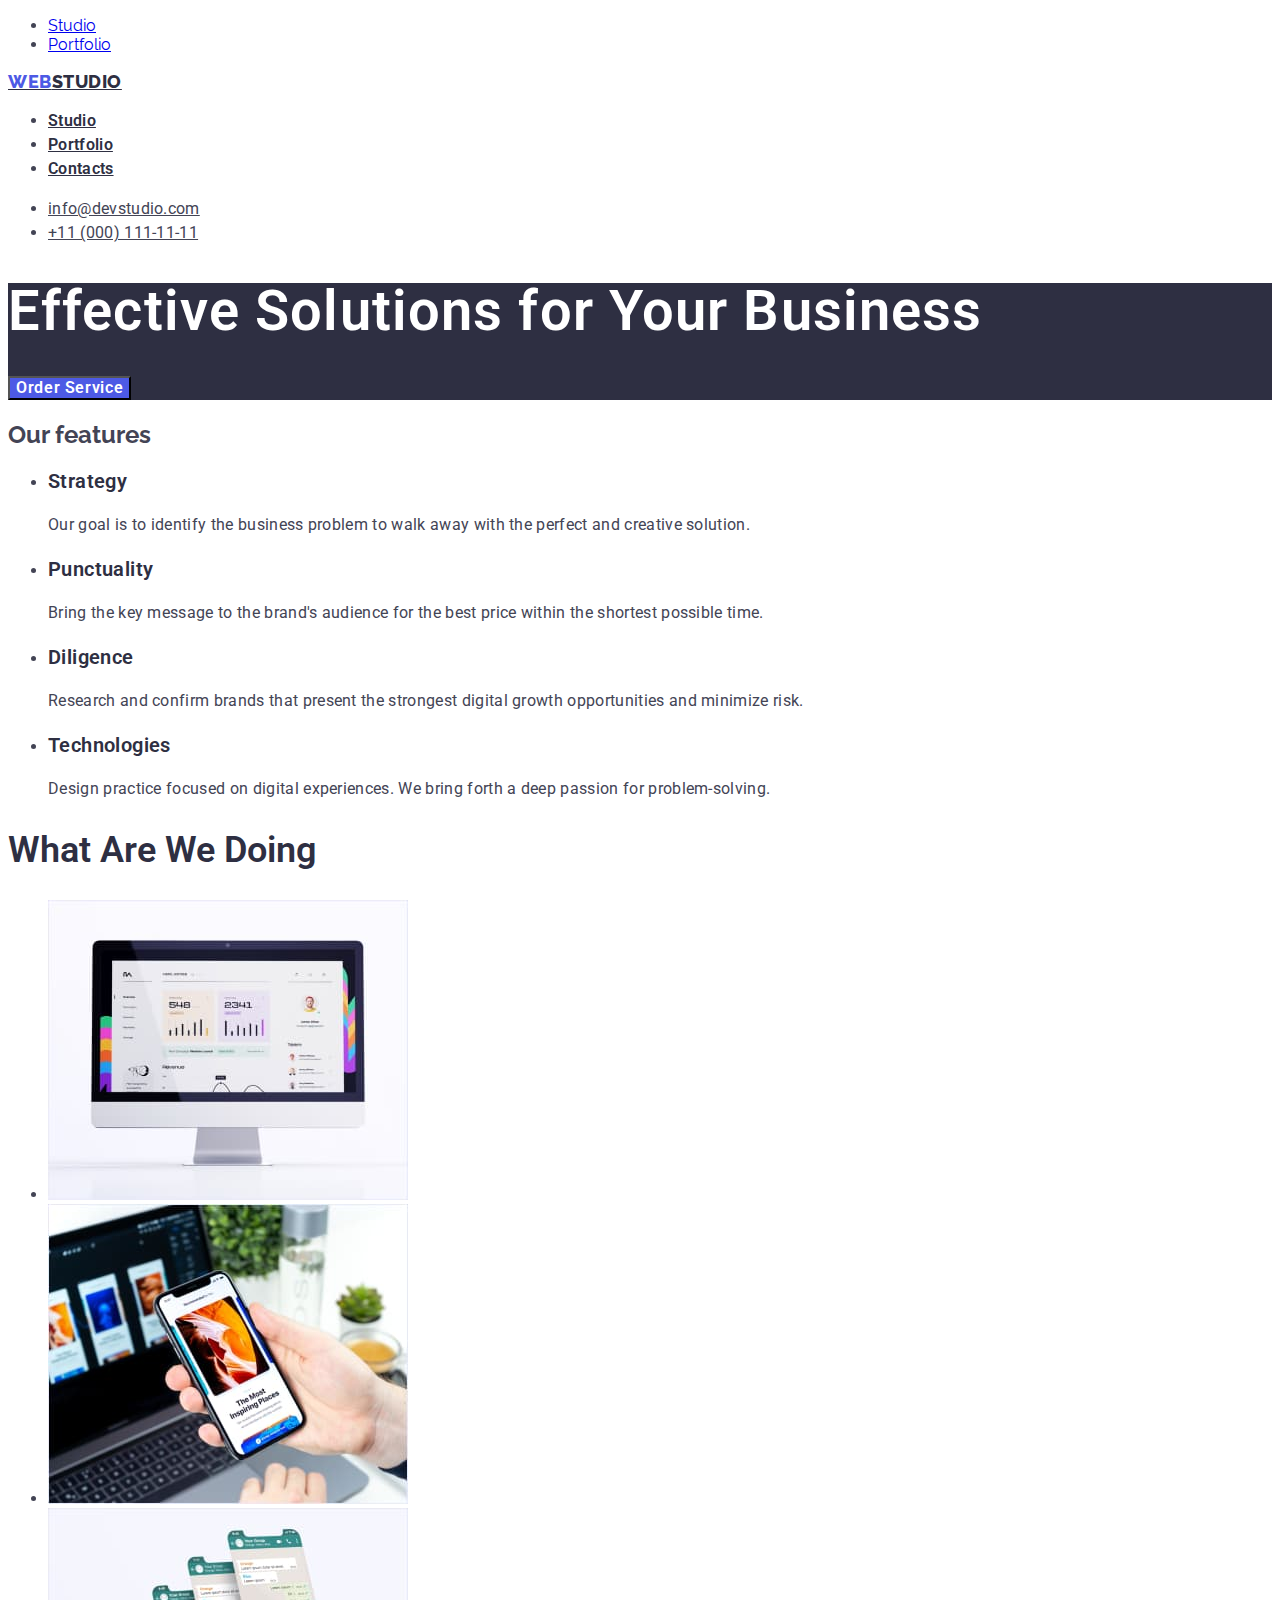
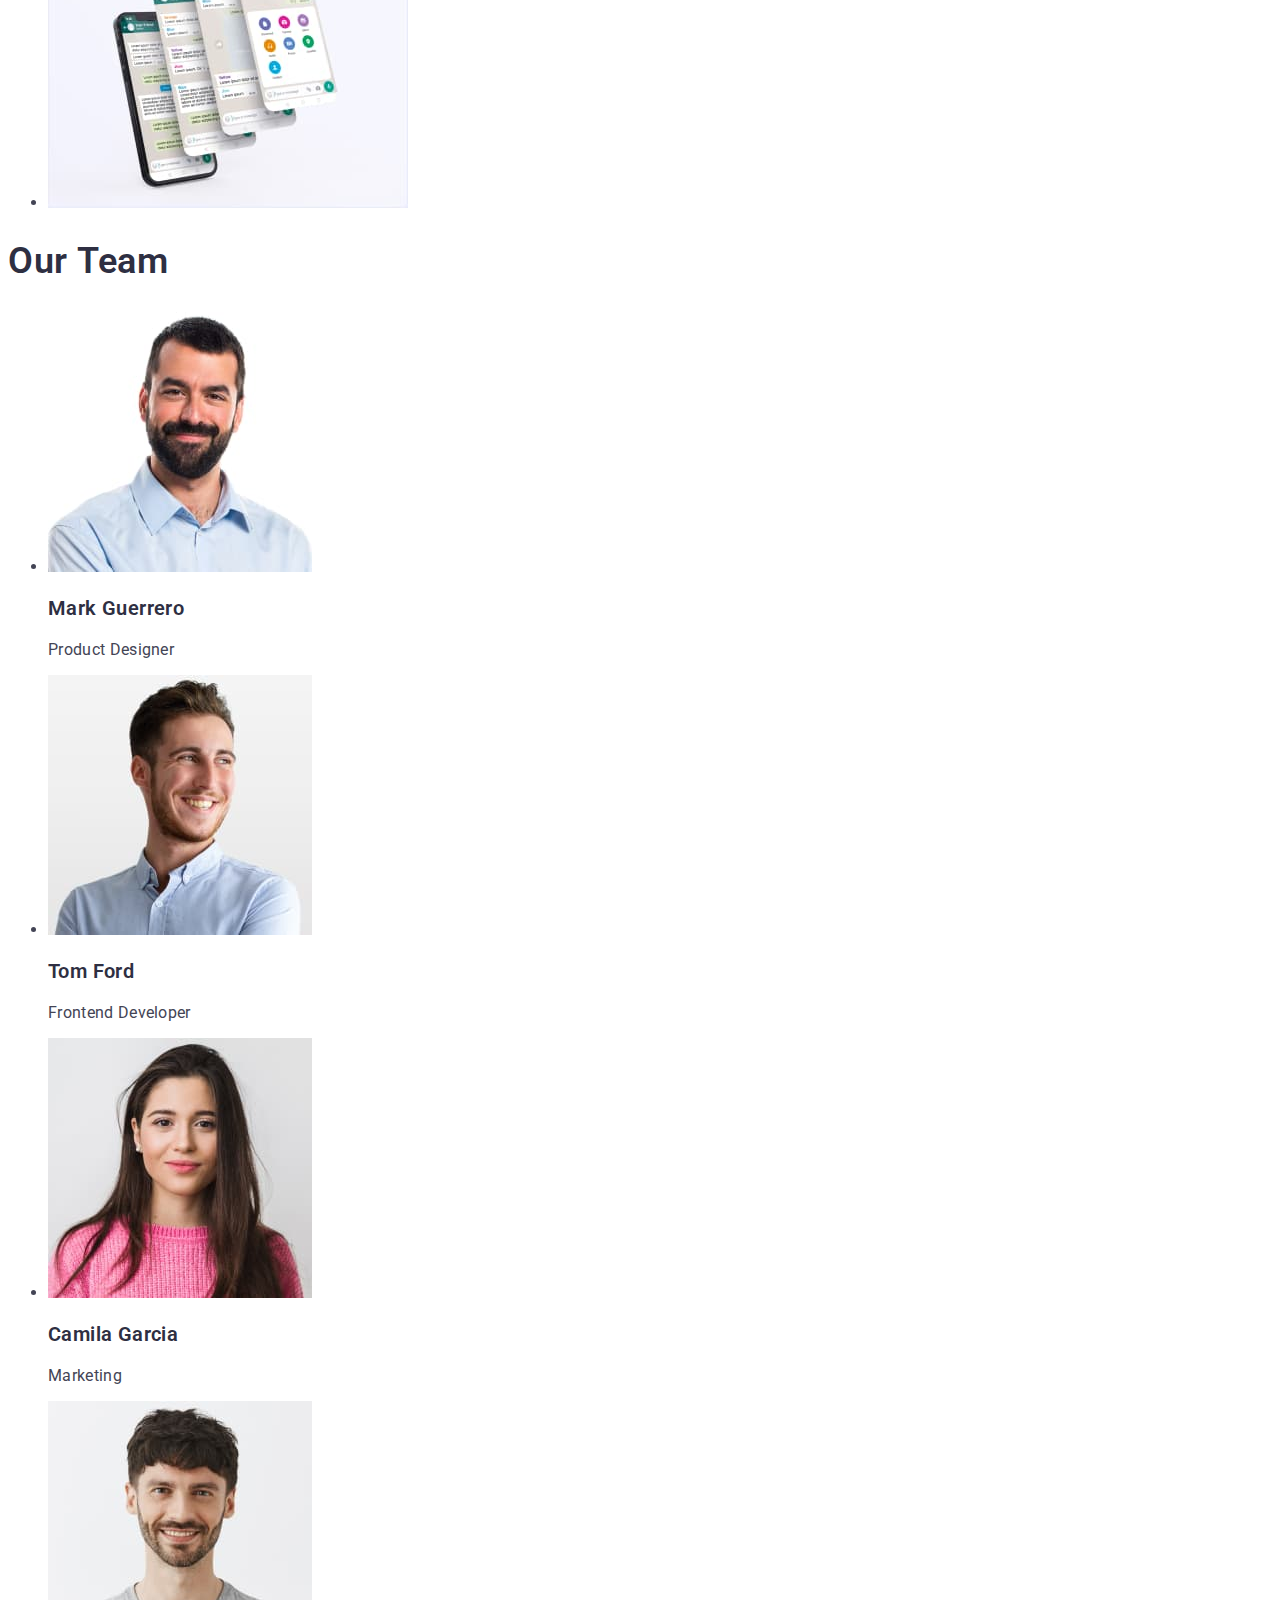
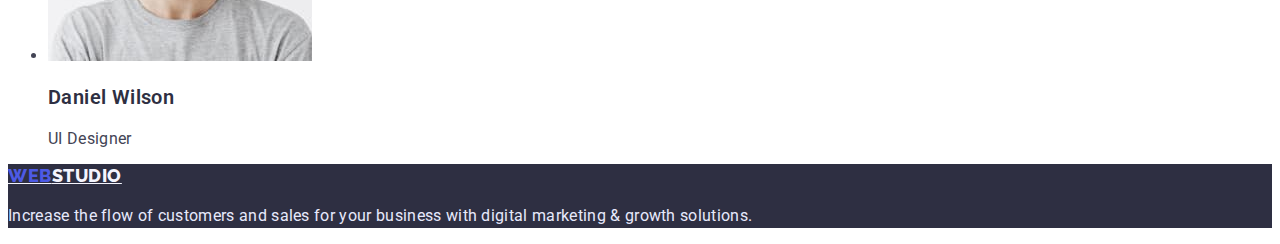
==== index.html @ ffb572b6 "homework2" ====
<!DOCTYPE html>
<html lang="en">
  <head>
    <meta charset="UTF-8" />
    <meta http-equiv="X-UA-Compatible" content="IE=edge" />
    <meta name="viewport" content="width=device-width, initial-scale=1.0" />
    <title>Webstudio</title>
    <link rel="preconnect" href="https://fonts.googleapis.com" />
    <link rel="preconnect" href="https://fonts.gstatic.com" crossorigin />
    <link
      href="https://fonts.googleapis.com/css2?family=Raleway:wght@700&family=Roboto:wght@400;500;700;900&display=swap"
      rel="stylesheet"
    />
    <link rel="stylesheet" href="./css/styles.css" />
  </head>
  <body>
    <header class="header">
      <nav class="nav">
        <ul class="list">
          <li><a href="./index.html">Studio</a></li>
          <li><a href="./portfolio.html">Portfolio</a></li>
        </ul>
        <a href="" class="logo"><span class="logo-main">Web</span>studio</a>
        <ul class="menu">
          <li><a class="menu-item" href="">Studio</a></li>
          <li><a class="menu-item" href="">Portfolio</a></li>
          <li><a class="menu-item" href="">Contacts</a></li>
        </ul>
      </nav>
      <ul>
        <li>
          <a class="email" href="mailto:info@devstudio.com"
            >info@devstudio.com</a
          >
        </li>
        <li>
          <a class="phone-number" href="tel:+11(000)111-11-11"
            >+11 (000) 111-11-11</a
          >
        </li>
      </ul>
    </header>
    <main class="main">
      <section class="tittle-section">
        <h1 class="tittle">Effective Solutions for Your Business</h1>
        <button class="modal-btn" type="button">Order Service</button>
      </section>

      <section class="our-features">
        <h2>Our features</h2>
        <ul class="features-list">
          <li>
            <h3 class="subtitle">Strategy</h3>

            <p class="description">
              Our goal is to identify the business problem to walk away with the
              perfect and creative solution.
            </p>
          </li>
          <li>
            <h3 class="subtitle">Punctuality</h3>
            <p class="description">
              Bring the key message to the brand's audience for the best price
              within the shortest possible time.
            </p>
          </li>
          <li>
            <h3 class="subtitle">Diligence</h3>
            <p class="description">
              Research and confirm brands that present the strongest digital
              growth opportunities and minimize risk.
            </p>
          </li>
          <li>
            <h3 class="subtitle">Technologies</h3>
            <p class="description">
              Design practice focused on digital experiences. We bring forth a
              deep passion for problem-solving.
            </p>
          </li>
        </ul>
      </section>
      <section>
        <h2 class="img-title">What Are We Doing</h2>
        <ul>
          <li>
            <img src="./images/description.jpg" alt="computer" width="360" />
          </li>
          <li>
            <img src="./images/description1.jpg" alt="devices" width="360" />
          </li>
          <li>
            <img src="./images/description2.jpg" alt="phone" width="360" />
          </li>
        </ul>
      </section>
      <section class="team-list">
        <h2 class="team-presentation">Our Team</h2>
        <ul>
          <li>
            <img src="./images/MarkGuerrero.jpg" alt="Our team" width="264" />
            <h3 class="names">Mark Guerrero</h3>
            <p class="job-title">Product Designer</p>
          </li>
          <li>
            <img src="./images/TomFord.jpg" alt="Our team" width="264" />
            <h3 class="names">Tom Ford</h3>
            <p class="job-title">Frontend Developer</p>
          </li>
          <li>
            <img src="./images/CamilaGarcia.jpg" alt="Our team" width="264" />
            <h3 class="names">Camila Garcia</h3>
            <p class="job-title">Marketing</p>
          </li>
          <li>
            <img src="./images/DanielWilson.jpg" alt="Our team" width="264" />
            <h3 class="names">Daniel Wilson</h3>
            <p class="job-title">UI Designer</p>
          </li>
        </ul>
      </section>
    </main>
    <footer class="footer">
      <a href="" class="logo-footer"
        ><span class="logo-main">Web</span>studio</a
      >
      <p class="footer-text">
        Increase the flow of customers and sales for your business with digital
        marketing & growth solutions.
      </p>
    </footer>
  </body>
</html>
---- css/styles.css ----
:root {
  --accent-color: #4d5ae5;
  --primary-text-color: #2e2f42;
  --text-color: #434455;
  --primary-font: 'Roboto', 'Raleway', sans-serif;
  --secondary-font: 'Raleway', 'Roboto', sans-serif;
}

body {
  font-family: var(--primary-font);
  font-family: var(--secondary-font);
  color: var(--accent-color);
  color: var(--primary-text-color);
  color: var(--text-color);
}

.logo-main {
  font-family: var(--secondary-font);
  font-weight: 800;
  font-size: 18px;
  line-height: 1.3;
  letter-spacing: 0.03em;
  text-transform: uppercase;
  color: var(--accent-color);
}

.logo {
  font-family: var(--secondary-font);
  font-weight: 800;
  font-size: 18px;
  line-height: 1.3;
  letter-spacing: 0.03em;
  text-transform: uppercase;
  color: var(--primary-text-color);
}

.menu-item {
  font-family: var(--primary-font);
  font-weight: 600;
  font-size: 16px;
  line-height: 1.5;
  letter-spacing: 0.02em;
  color: var(--primary-text-color);
}

.menu-item:hover,
.menu-item:focus {
  color: var(--accent-color);
}

.email,
.phone-number {
  font-family: var(--primary-font);
  font-size: 16px;
  line-height: 1.5;
  letter-spacing: 0.02em;
  color: var(--text-color);
}

.email:hover,
.email:focus {
  color: var(--accent-color);
}

.phone-number:hover,
.phone-number:focus {
  color: var(--accent-color);
}

.tittle-section {
  background: var(--primary-text-color);
}

.tittle {
  font-family: var(--primary-font);
  font-weight: 600;
  font-size: 56px;
  line-height: 1;
  letter-spacing: 0.02em;
  color: #ffffff;
}

.modal-btn {
  font-family: var(--primary-font);
  font-weight: 600;
  font-size: 16px;
  line-height: 1.1;
  letter-spacing: 0.04em;
  color: #ffffff;
  background: var(--accent-color);
  cursor: pointer;
}

.modal-btn:hover,
.modal-btn:focus {
  background: #404bbf;
  color: #ffffff;
}

.subtitle {
  font-family: var(--primary-font);
  font-weight: 600;
  font-size: 20px;
  line-height: 1.2;
  letter-spacing: 0.02em;
  color: var(--primary-text-color);
}

.description {
  font-family: var(--primary-font);
  font-size: 16px;
  line-height: 1.5;
  letter-spacing: 0.02em;
  color: var(--text-color);
}

.img-title {
  font-family: var(--primary-font);
  font-weight: 600;
  font-size: 36px;
  line-height: 1.1;
  color: var(--primary-text-color);
}

.team-presentation {
  font-family: var(--primary-font);
  font-weight: 600;
  font-size: 36px;
  line-height: 1.1;
  letter-spacing: 0.02em;
  color: var(--primary-text-color);
}

.names {
  font-family: var(--primary-font);
  font-weight: 600;
  font-size: 20px;
  line-height: 1.2;
  letter-spacing: 0.02em;
  color: var(--primary-text-color);
}

.job-title {
  font-family: var(--primary-font);
  font-size: 16px;
  line-height: 1.2;
  letter-spacing: 0.02em;
  color: var(--text-color);
}
.footer {
  background: var(--primary-text-color);
}

.logo-footer {
  font-family: var(--secondary-font);
  font-weight: 800;
  font-size: 18px;
  line-height: 1.1;
  letter-spacing: 0.03em;
  text-transform: uppercase;
  color: #f4f4fd;
}

.footer-text {
  font-family: var(--primary-font);
  font-size: 16px;
  line-height: 1.5;
  letter-spacing: 0.02em;
  color: #e7e9fc;
}
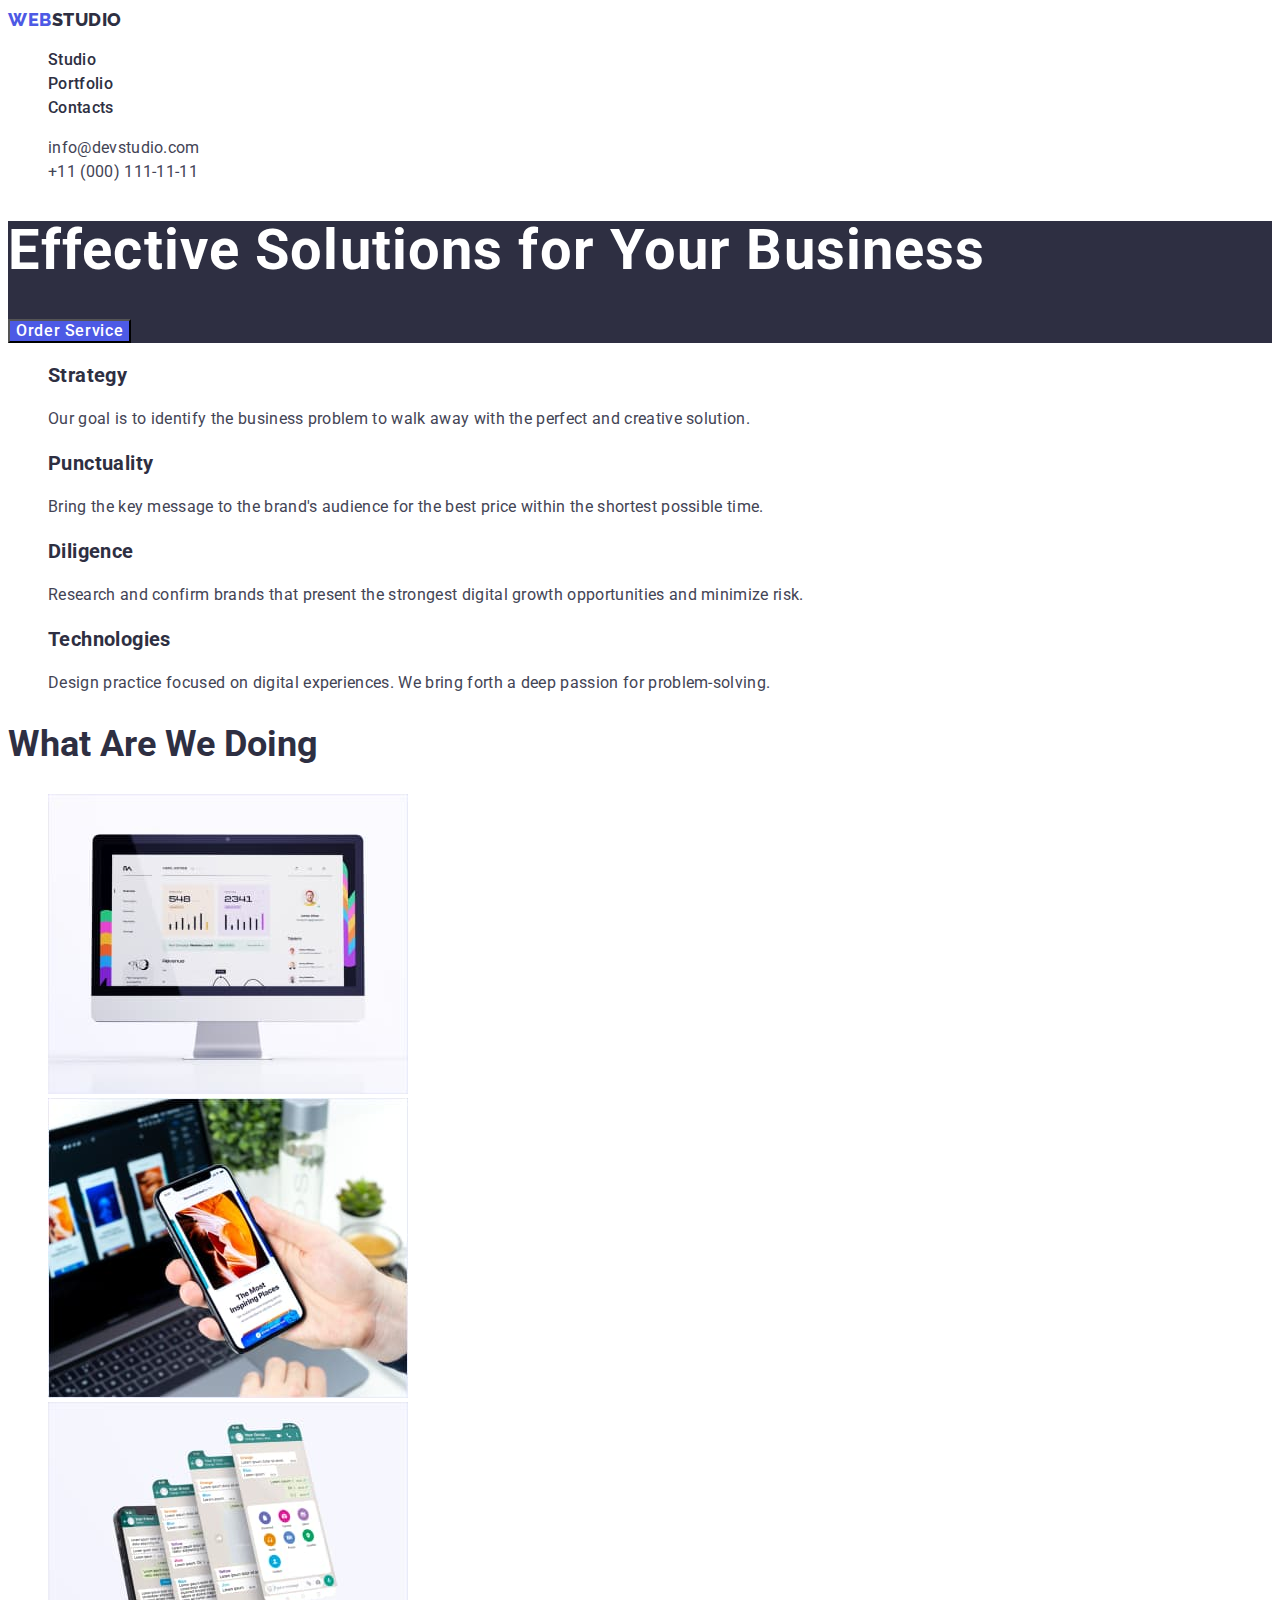
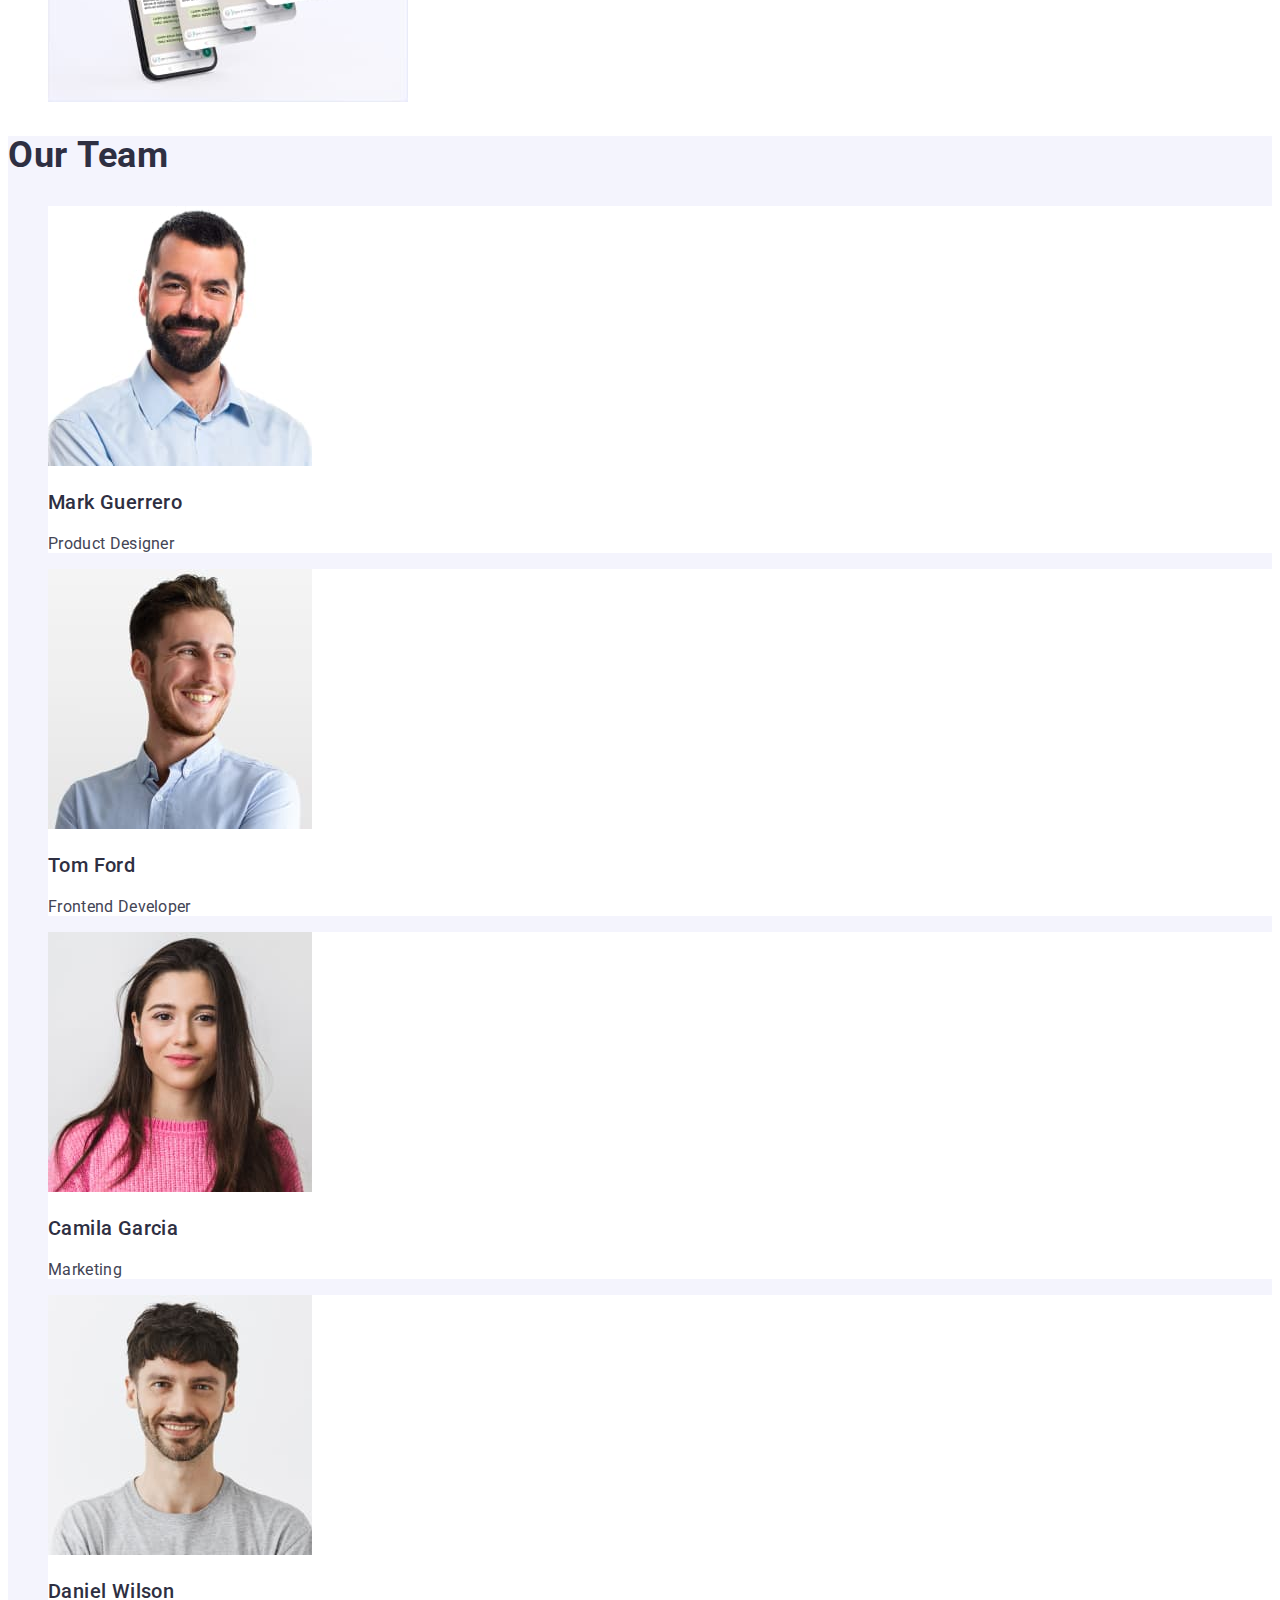
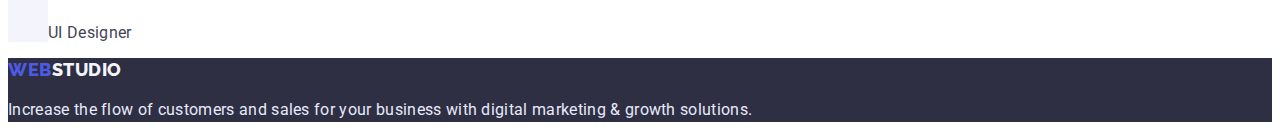
==== commit 090b76d9: "Update index html file" ====
--- a/index.html
+++ b/index.html
@@ -8,7 +8,7 @@
     <link rel="preconnect" href="https://fonts.googleapis.com" />
     <link rel="preconnect" href="https://fonts.gstatic.com" crossorigin />
     <link
-      href="https://fonts.googleapis.com/css2?family=Raleway:wght@700&family=Roboto:wght@400;500;700;900&display=swap"
+      href="https://fonts.googleapis.com/css2?family=Raleway:wght@800&family=Roboto:wght@400;500;700;900&display=swap"
       rel="stylesheet"
     />
     <link rel="stylesheet" href="./css/styles.css" />
@@ -16,15 +16,11 @@
   <body>
     <header class="header">
       <nav class="nav">
-        <ul class="list">
-          <li><a href="./index.html">Studio</a></li>
-          <li><a href="./portfolio.html">Portfolio</a></li>
-        </ul>
         <a href="" class="logo"><span class="logo-main">Web</span>studio</a>
         <ul class="menu">
-          <li><a class="menu-item" href="">Studio</a></li>
-          <li><a class="menu-item" href="">Portfolio</a></li>
-          <li><a class="menu-item" href="">Contacts</a></li>
+          <li><a class="menu-link" href="./index.html">Studio</a></li>
+          <li><a class="menu-link" href="./portfolio.html">Portfolio</a></li>
+          <li><a class="menu-link" href="">Contacts</a></li>
         </ul>
       </nav>
       <ul>
@@ -47,7 +43,7 @@
       </section>
 
       <section class="our-features">
-        <h2>Our features</h2>
+        <h1 class="visually-hidden">Our features</h1>
         <ul class="features-list">
           <li>
             <h3 class="subtitle">Strategy</h3>
@@ -94,25 +90,25 @@
           </li>
         </ul>
       </section>
-      <section class="team-list">
+      <section class="team-list-section">
         <h2 class="team-presentation">Our Team</h2>
         <ul>
-          <li>
+          <li class="card-color">
             <img src="./images/MarkGuerrero.jpg" alt="Our team" width="264" />
             <h3 class="names">Mark Guerrero</h3>
             <p class="job-title">Product Designer</p>
           </li>
-          <li>
+          <li class="card-color">
             <img src="./images/TomFord.jpg" alt="Our team" width="264" />
             <h3 class="names">Tom Ford</h3>
             <p class="job-title">Frontend Developer</p>
           </li>
-          <li>
+          <li class="card-color">
             <img src="./images/CamilaGarcia.jpg" alt="Our team" width="264" />
             <h3 class="names">Camila Garcia</h3>
             <p class="job-title">Marketing</p>
           </li>
-          <li>
+          <li class="card-color">
             <img src="./images/DanielWilson.jpg" alt="Our team" width="264" />
             <h3 class="names">Daniel Wilson</h3>
             <p class="job-title">UI Designer</p>
--- a/css/styles.css
+++ b/css/styles.css
@@ -1,24 +1,29 @@
+ol,
+ul {
+  list-style: none;
+}
+a {
+text-decoration: none;
+}
+
 :root {
   --accent-color: #4d5ae5;
   --primary-text-color: #2e2f42;
   --text-color: #434455;
-  --primary-font: 'Roboto', 'Raleway', sans-serif;
-  --secondary-font: 'Raleway', 'Roboto', sans-serif;
+  --primary-font: 'Roboto', sans-serif;
+  --secondary-font: 'Raleway', sans-serif;
 }
 
 body {
   font-family: var(--primary-font);
-  font-family: var(--secondary-font);
-  color: var(--accent-color);
   color: var(--primary-text-color);
-  color: var(--text-color);
 }
 
 .logo-main {
   font-family: var(--secondary-font);
   font-weight: 800;
   font-size: 18px;
-  line-height: 1.3;
+  line-height: 1.33;
   letter-spacing: 0.03em;
   text-transform: uppercase;
   color: var(--accent-color);
@@ -28,23 +33,23 @@
   font-family: var(--secondary-font);
   font-weight: 800;
   font-size: 18px;
-  line-height: 1.3;
+  line-height: 1.33;
   letter-spacing: 0.03em;
   text-transform: uppercase;
   color: var(--primary-text-color);
 }
 
-.menu-item {
+.menu-link {
   font-family: var(--primary-font);
-  font-weight: 600;
+  font-weight: 500;
   font-size: 16px;
   line-height: 1.5;
   letter-spacing: 0.02em;
   color: var(--primary-text-color);
 }
 
-.menu-item:hover,
-.menu-item:focus {
+.menu-link:hover,
+.menu-link:focus {
   color: var(--accent-color);
 }
 
@@ -72,19 +77,18 @@
 }
 
 .tittle {
-  font-family: var(--primary-font);
-  font-weight: 600;
+  font-weight: 700;
   font-size: 56px;
-  line-height: 1;
+  line-height: 1.07;
   letter-spacing: 0.02em;
   color: #ffffff;
 }
 
 .modal-btn {
   font-family: var(--primary-font);
-  font-weight: 600;
+  font-weight: 500;
   font-size: 16px;
-  line-height: 1.1;
+  line-height: 1.11;
   letter-spacing: 0.04em;
   color: #ffffff;
   background: var(--accent-color);
@@ -97,9 +101,22 @@
   color: #ffffff;
 }
 
+.visually-hidden {
+  position: absolute;
+    white-space: nowrap;
+    width: 1px;
+    height: 1px;
+    overflow: hidden;
+    border: 0;
+    padding: 0;
+    clip: rect(0 0 0 0);
+    clip-path: inset(50%);
+    margin: -1px;
+} 
+
 .subtitle {
   font-family: var(--primary-font);
-  font-weight: 600;
+  font-weight: 700;
   font-size: 20px;
   line-height: 1.2;
   letter-spacing: 0.02em;
@@ -116,24 +133,32 @@
 
 .img-title {
   font-family: var(--primary-font);
-  font-weight: 600;
+  font-weight: 700;
   font-size: 36px;
   line-height: 1.1;
   color: var(--primary-text-color);
 }
 
+.team-list-section {
+  background-color: #F4F4FD;
+}
+
+.card-color {
+  background: #FFFFFF;
+}
+
 .team-presentation {
   font-family: var(--primary-font);
-  font-weight: 600;
+  font-weight: 700;
   font-size: 36px;
-  line-height: 1.1;
+  line-height: 1.11;
   letter-spacing: 0.02em;
   color: var(--primary-text-color);
 }
 
 .names {
   font-family: var(--primary-font);
-  font-weight: 600;
+  font-weight: 500;
   font-size: 20px;
   line-height: 1.2;
   letter-spacing: 0.02em;
@@ -155,7 +180,7 @@
   font-family: var(--secondary-font);
   font-weight: 800;
   font-size: 18px;
-  line-height: 1.1;
+  line-height: 1.11;
   letter-spacing: 0.03em;
   text-transform: uppercase;
   color: #f4f4fd;
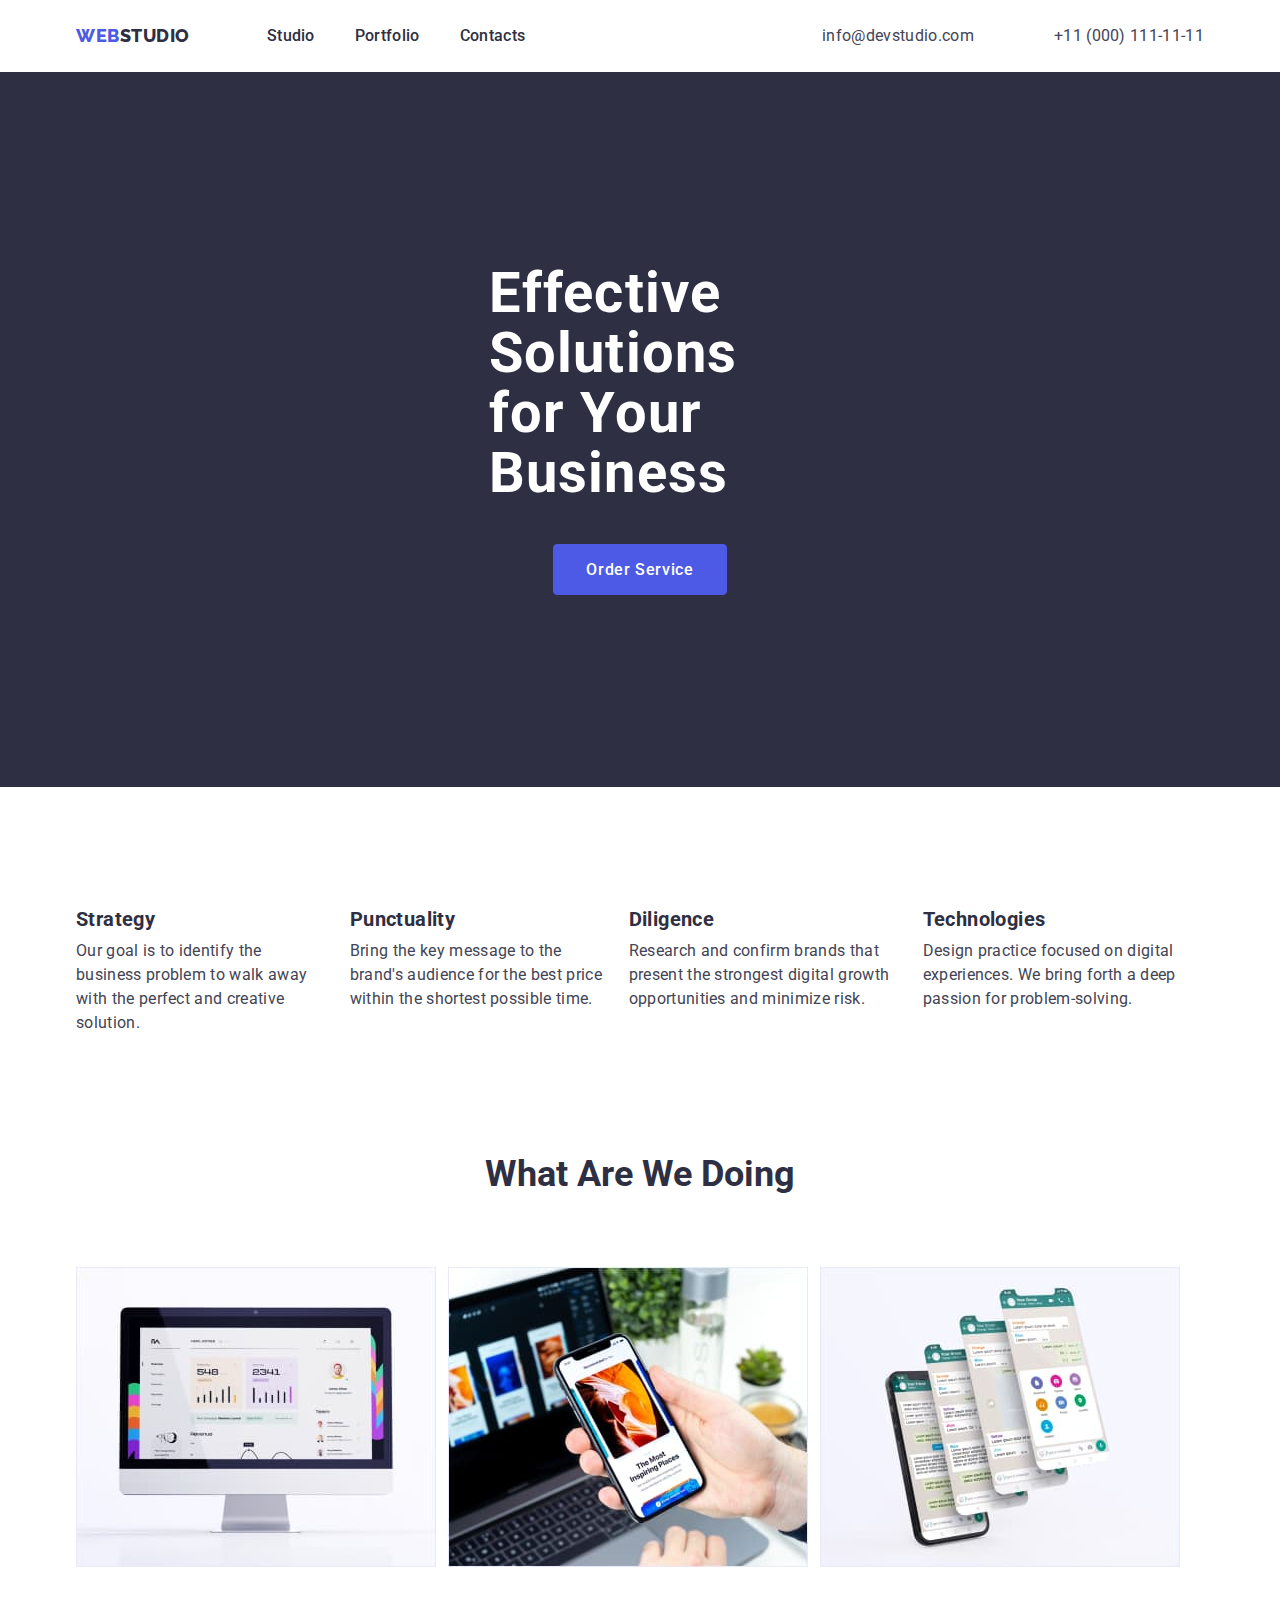
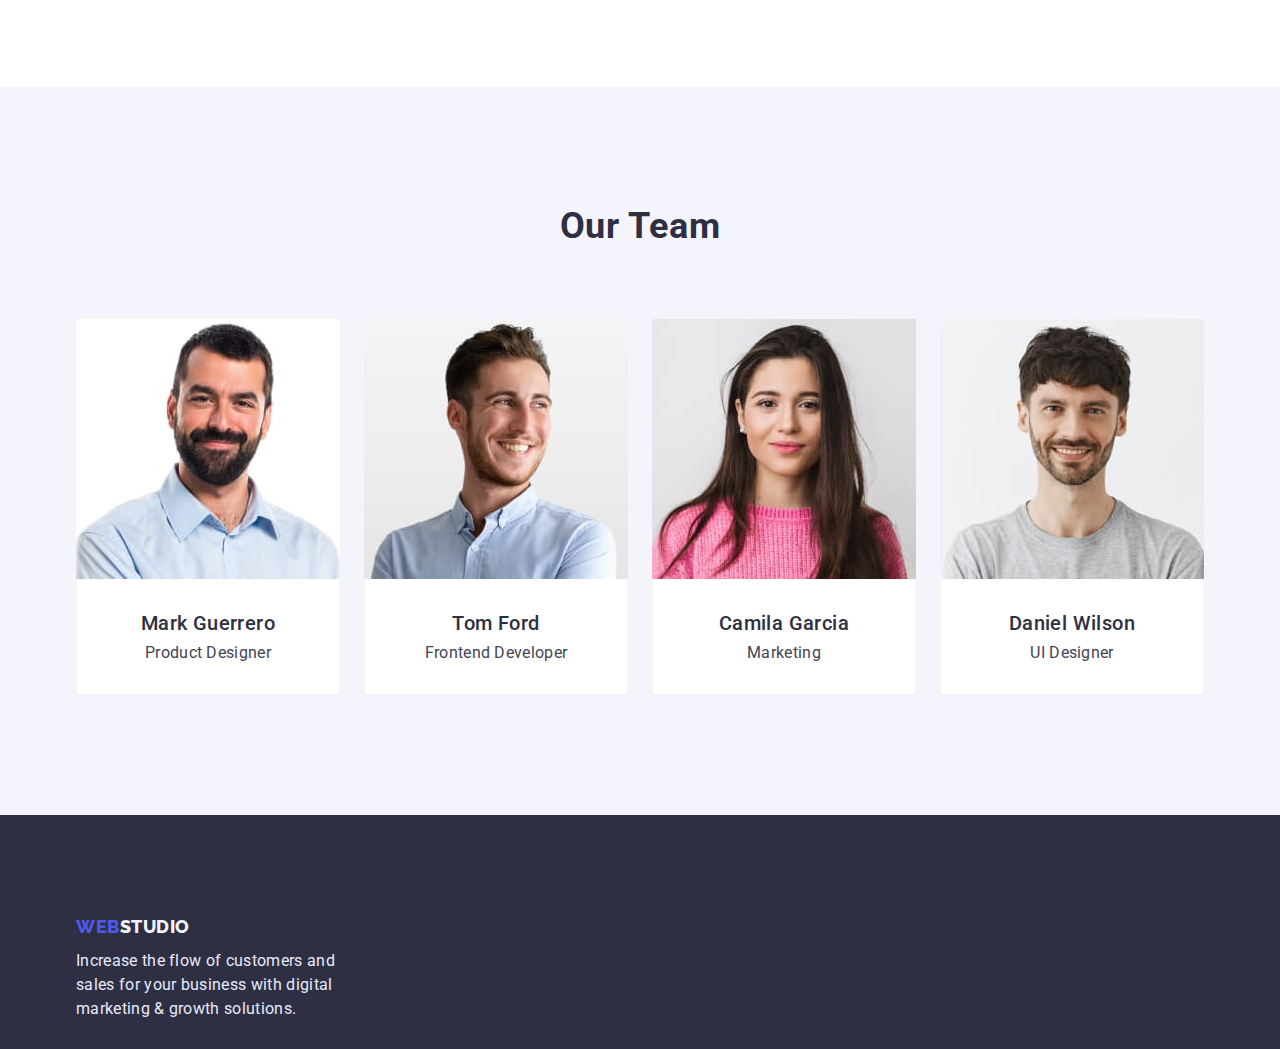
==== commit eac22c55: "homework3" ====
--- a/index.html
+++ b/index.html
@@ -11,119 +11,147 @@
       href="https://fonts.googleapis.com/css2?family=Raleway:wght@800&family=Roboto:wght@400;500;700;900&display=swap"
       rel="stylesheet"
     />
+    <link
+      rel="stylesheet"
+      href="https://cdn.jsdelivr.net/npm/modern-normalize@1.1.0/modern-normalize.min.css"
+    />
     <link rel="stylesheet" href="./css/styles.css" />
   </head>
   <body>
-    <header class="header">
-      <nav class="nav">
-        <a href="" class="logo"><span class="logo-main">Web</span>studio</a>
-        <ul class="menu">
-          <li><a class="menu-link" href="./index.html">Studio</a></li>
-          <li><a class="menu-link" href="./portfolio.html">Portfolio</a></li>
-          <li><a class="menu-link" href="">Contacts</a></li>
+    <header class="page-header">
+      <div class="container page-header-container">
+        <nav class="page-nav">
+          <a href="" class="logo"><span class="logo-main">Web</span>studio</a>
+          <ul class="menu">
+            <li class="menu-item">
+              <a class="menu-link" href="./index.html">Studio</a>
+            </li>
+            <li class="menu-item">
+              <a class="menu-link" href="./portfolio.html">Portfolio</a>
+            </li>
+            <li class="menu-item">
+              <a class="menu-link" href="">Contacts</a>
+            </li>
+          </ul>
+        </nav>
+        <ul class="page-link">
+          <li class="contact-link">
+            <a class="email" href="mailto:info@devstudio.com"
+              >info@devstudio.com</a
+            >
+          </li>
+          <li class="contact-link">
+            <a class="phone-number" href="tel:+11(000)111-11-11"
+              >+11 (000) 111-11-11</a
+            >
+          </li>
         </ul>
-      </nav>
-      <ul>
-        <li>
-          <a class="email" href="mailto:info@devstudio.com"
-            >info@devstudio.com</a
-          >
-        </li>
-        <li>
-          <a class="phone-number" href="tel:+11(000)111-11-11"
-            >+11 (000) 111-11-11</a
-          >
-        </li>
-      </ul>
+      </div>
     </header>
     <main class="main">
-      <section class="tittle-section">
+     <section class="tittle-section">
+     <div class="container">
         <h1 class="tittle">Effective Solutions for Your Business</h1>
-        <button class="modal-btn" type="button">Order Service</button>
+          <button class="modal-btn" type="button">Order Service</button>
+        </div>
       </section>
-
       <section class="our-features">
-        <h1 class="visually-hidden">Our features</h1>
-        <ul class="features-list">
-          <li>
-            <h3 class="subtitle">Strategy</h3>
-
-            <p class="description">
-              Our goal is to identify the business problem to walk away with the
-              perfect and creative solution.
-            </p>
-          </li>
-          <li>
-            <h3 class="subtitle">Punctuality</h3>
-            <p class="description">
-              Bring the key message to the brand's audience for the best price
-              within the shortest possible time.
-            </p>
-          </li>
-          <li>
-            <h3 class="subtitle">Diligence</h3>
-            <p class="description">
-              Research and confirm brands that present the strongest digital
-              growth opportunities and minimize risk.
-            </p>
-          </li>
-          <li>
-            <h3 class="subtitle">Technologies</h3>
-            <p class="description">
-              Design practice focused on digital experiences. We bring forth a
-              deep passion for problem-solving.
-            </p>
-          </li>
-        </ul>
+        <div class="container">
+          <h1 class="visually-hidden">Our features</h1>
+          <ul class="features-list">
+            <li class="list-iteam">
+              <h3 class="subtitle">Strategy</h3>
+              <p class="description">
+                Our goal is to identify the business problem to walk away with
+                the perfect and creative solution.
+              </p>
+            </li>
+            <li class="list-iteam">
+              <h3 class="subtitle">Punctuality</h3>
+              <p class="description">
+                Bring the key message to the brand's audience for the best price
+                within the shortest possible time.
+              </p>
+            </li>
+            <li class="list-iteam">
+              <h3 class="subtitle">Diligence</h3>
+              <p class="description">
+                Research and confirm brands that present the strongest digital
+                growth opportunities and minimize risk.
+              </p>
+            </li>
+            <li class="list-iteam">
+              <h3 class="subtitle">Technologies</h3>
+              <p class="description">
+                Design practice focused on digital experiences. We bring forth a
+                deep passion for problem-solving.
+              </p>
+            </li>
+          </ul>
+        </div>
       </section>
       <section>
-        <h2 class="img-title">What Are We Doing</h2>
-        <ul>
-          <li>
-            <img src="./images/description.jpg" alt="computer" width="360" />
-          </li>
-          <li>
-            <img src="./images/description1.jpg" alt="devices" width="360" />
-          </li>
-          <li>
-            <img src="./images/description2.jpg" alt="phone" width="360" />
-          </li>
-        </ul>
+        <div class="container">
+          <h2 class="img-title">What Are We Doing</h2>
+          <ul class="img-list">
+            <li>
+              <img src="./images/description.jpg" alt="computer" width="360" />
+            </li>
+            <li>
+              <img src="./images/description1.jpg" alt="devices" width="360" />
+            </li>
+            <li>
+              <img src="./images/description2.jpg" alt="phone" width="360" />
+            </li>
+          </ul>
+        </div>
       </section>
       <section class="team-list-section">
-        <h2 class="team-presentation">Our Team</h2>
-        <ul>
-          <li class="card-color">
-            <img src="./images/MarkGuerrero.jpg" alt="Our team" width="264" />
-            <h3 class="names">Mark Guerrero</h3>
-            <p class="job-title">Product Designer</p>
-          </li>
-          <li class="card-color">
-            <img src="./images/TomFord.jpg" alt="Our team" width="264" />
-            <h3 class="names">Tom Ford</h3>
-            <p class="job-title">Frontend Developer</p>
-          </li>
-          <li class="card-color">
-            <img src="./images/CamilaGarcia.jpg" alt="Our team" width="264" />
-            <h3 class="names">Camila Garcia</h3>
-            <p class="job-title">Marketing</p>
-          </li>
-          <li class="card-color">
-            <img src="./images/DanielWilson.jpg" alt="Our team" width="264" />
-            <h3 class="names">Daniel Wilson</h3>
-            <p class="job-title">UI Designer</p>
-          </li>
-        </ul>
+        <div class="container">
+          <h2 class="team-presentation employees-title">Our Team</h2>
+          <ul class="team-list">
+            <li class="employees-card">
+              <img class="employee-photo" src="./images/MarkGuerrero.jpg" alt="Our team" width="264" />
+              <div class="emplyees-cards-content-wrapper">
+              <h3 class="names">Mark Guerrero</h3>
+              <p class="job-title">Product Designer</p>
+            </div>
+            </li>
+            <li class="employees-card">
+              <img class="employee-photo" src="./images/TomFord.jpg" alt="Our team" width="264" />
+              <div class="emplyees-cards-content-wrapper">
+                <h3 class="names">Tom Ford</h3>
+              <p class="job-title">Frontend Developer</p>
+            </div>
+            </li>
+            <li class="employees-card">
+              <img class="employee-photo" src="./images/CamilaGarcia.jpg" alt="Our team" width="264" />
+              <div class="emplyees-cards-content-wrapper">
+              <h3 class="names">Camila Garcia</h3>
+              <p class="job-title">Marketing</p>
+            </div>
+            </li>
+            <li class="employees-card">
+              <img class="employee-photo" src="./images/DanielWilson.jpg" alt="Our team" width="264" />
+              <div class="emplyees-cards-content-wrapper">
+              <h3 class="names">Daniel Wilson</h3>
+              <p class="job-title">UI Designer</p>
+              </div>
+            </li>
+          </ul>
+        </div>
       </section>
     </main>
     <footer class="footer">
-      <a href="" class="logo-footer"
-        ><span class="logo-main">Web</span>studio</a
-      >
-      <p class="footer-text">
-        Increase the flow of customers and sales for your business with digital
-        marketing & growth solutions.
-      </p>
+      <div class="container">
+        <a href="" class="logo-footer"
+          ><span class="logo-main">Web</span>studio</a
+        >
+        <p class="footer-text">
+          Increase the flow of customers and sales for your business with
+          digital marketing & growth solutions.
+        </p>
+      </div>
     </footer>
   </body>
 </html>
--- a/css/styles.css
+++ b/css/styles.css
@@ -3,7 +3,26 @@
   list-style: none;
 }
 a {
-text-decoration: none;
+  text-decoration: none;
+}
+
+h1,
+h2,
+h3,
+p {
+  margin-top: 0;
+  margin-bottom: 0;
+}
+
+ol,
+ul {
+  margin-top: 0;
+  margin-bottom: 0;
+  padding-left: 0;
+}
+
+img {
+  display: block;
 }
 
 :root {
@@ -17,6 +36,37 @@
 body {
   font-family: var(--primary-font);
   color: var(--primary-text-color);
+}
+
+.container {
+  width: 1158px;
+  margin-left: auto;
+  margin-right: auto;
+  padding-left: 15px;
+  padding-right: 15px;
+}
+
+.page-nav {
+  display: flex;
+}
+
+.page-header {
+  padding-top: 24px;
+  padding-bottom: 24px;
+}
+
+.page-header-container {
+  display: flex;
+  align-items: center;
+  justify-content: space-between;
+}
+
+.menu {
+  display: flex;
+}
+
+.page-link {
+  display: flex;
 }
 
 .logo-main {
@@ -37,6 +87,7 @@
   letter-spacing: 0.03em;
   text-transform: uppercase;
   color: var(--primary-text-color);
+  margin-right: 77px;
 }
 
 .menu-link {
@@ -46,6 +97,10 @@
   line-height: 1.5;
   letter-spacing: 0.02em;
   color: var(--primary-text-color);
+}
+
+.menu-item:not(:last-child) {
+  margin-right: 40px;
 }
 
 .menu-link:hover,
@@ -53,13 +108,25 @@
   color: var(--accent-color);
 }
 
-.email,
+.email {
+  font-family: var(--primary-font);
+  font-size: 16px;
+  line-height: 1.5;
+  letter-spacing: 0.02em;
+  color: var(--text-color);
+  margin-right: 40px;
+}
+
 .phone-number {
   font-family: var(--primary-font);
   font-size: 16px;
   line-height: 1.5;
   letter-spacing: 0.02em;
   color: var(--text-color);
+}
+
+.contact-link:not(:last-child) {
+  margin-right: 40px;
 }
 
 .email:hover,
@@ -74,6 +141,13 @@
 
 .tittle-section {
   background: var(--primary-text-color);
+  display: flex;
+  align-items: center;
+  padding-top: 192px;
+  padding-bottom: 192px;
+  padding-right: 474px;
+  padding-left: 474px;
+  margin-bottom: 120px;
 }
 
 .tittle {
@@ -85,6 +159,10 @@
 }
 
 .modal-btn {
+  padding: 16px 32px 16px 32px;
+  margin: auto;
+  margin-top: 40px;
+  display: block;
   font-family: var(--primary-font);
   font-weight: 500;
   font-size: 16px;
@@ -93,6 +171,8 @@
   color: #ffffff;
   background: var(--accent-color);
   cursor: pointer;
+  border: 1px  Solid #4D5AE5;
+  border-radius: 4px;
 }
 
 .modal-btn:hover,
@@ -103,16 +183,25 @@
 
 .visually-hidden {
   position: absolute;
-    white-space: nowrap;
-    width: 1px;
-    height: 1px;
-    overflow: hidden;
-    border: 0;
-    padding: 0;
-    clip: rect(0 0 0 0);
-    clip-path: inset(50%);
-    margin: -1px;
-} 
+  white-space: nowrap;
+  width: 1px;
+  height: 1px;
+  overflow: hidden;
+  border: 0;
+  padding: 0;
+  clip: rect(0 0 0 0);
+  clip-path: inset(50%);
+  margin: -1px;
+}
+
+.features-list {
+  display: flex;
+}
+
+.list-iteam :not(:nth-child(4n)) {
+  margin-right: 24px;
+  display: flex;
+}
 
 .subtitle {
   font-family: var(--primary-font);
@@ -121,6 +210,7 @@
   line-height: 1.2;
   letter-spacing: 0.02em;
   color: var(--primary-text-color);
+  margin-bottom: 8px;
 }
 
 .description {
@@ -129,6 +219,7 @@
   line-height: 1.5;
   letter-spacing: 0.02em;
   color: var(--text-color);
+  margin-bottom: 120px;
 }
 
 .img-title {
@@ -137,14 +228,29 @@
   font-size: 36px;
   line-height: 1.1;
   color: var(--primary-text-color);
+  text-align: center;
+  margin-bottom: 72px;
+}
+
+.img-list {
+  display: flex;
+  flex-wrap: wrap;
+  justify-content: space-between;
+  margin-right: 24px;
+  margin-bottom: 120px;
 }
 
 .team-list-section {
-  background-color: #F4F4FD;
+  background-color: #f4f4fd;
+}
+
+.team-list-section {
+  display: flex;
+  flex-wrap: wrap;
 }
 
 .card-color {
-  background: #FFFFFF;
+  background: #ffffff;
 }
 
 .team-presentation {
@@ -156,6 +262,34 @@
   color: var(--primary-text-color);
 }
 
+.employees-title {
+  text-align: center;
+  margin-top: 120px;
+  margin-bottom: 72px;
+}
+
+.team-list {
+  display: flex;
+  flex-wrap: wrap;
+}
+
+.employees-card:not(:nth-child(4n)) {
+  margin-right: 24px;
+}
+
+.employees-card {
+  text-align: center;
+}
+
+.emplyees-cards-content-wrapper {
+  border: 1px solid #F4F4FD;
+  border-top: none;
+  padding-top: 32px;
+  padding-bottom: 32px;
+  background-color: #ffffff;
+  margin-bottom: 120px;
+}
+
 .names {
   font-family: var(--primary-font);
   font-weight: 500;
@@ -163,6 +297,7 @@
   line-height: 1.2;
   letter-spacing: 0.02em;
   color: var(--primary-text-color);
+  margin-bottom: 8px;
 }
 
 .job-title {
@@ -171,9 +306,11 @@
   line-height: 1.2;
   letter-spacing: 0.02em;
   color: var(--text-color);
+
 }
 .footer {
   background: var(--primary-text-color);
+  padding-top: 100px;
 }
 
 .logo-footer {
@@ -184,12 +321,17 @@
   letter-spacing: 0.03em;
   text-transform: uppercase;
   color: #f4f4fd;
+  
 }
 
 .footer-text {
+  width: 264px;
+  height: 62px;
   font-family: var(--primary-font);
   font-size: 16px;
   line-height: 1.5;
   letter-spacing: 0.02em;
   color: #e7e9fc;
-}
+  margin-top: 10px;
+  padding-bottom: 100px;
+}
